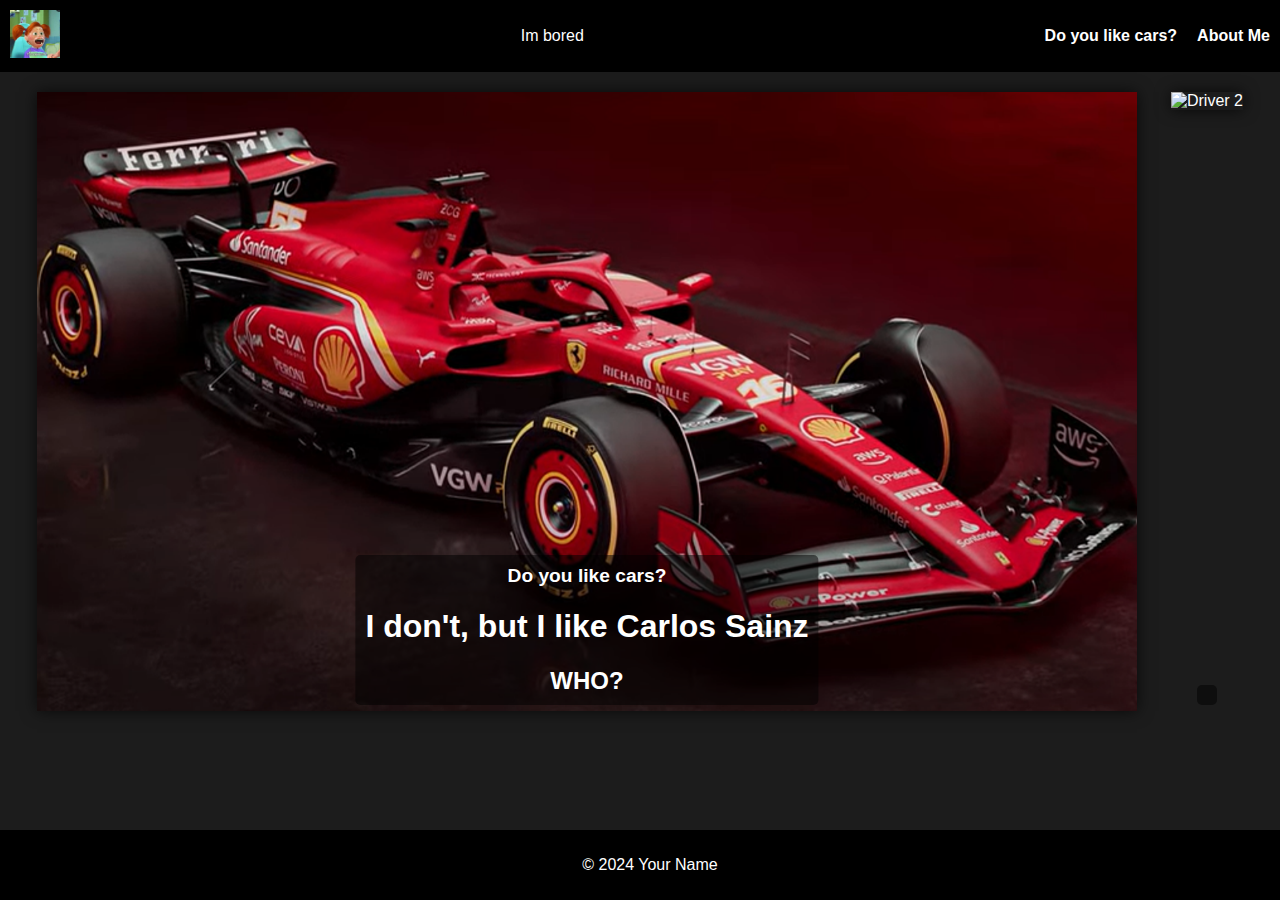
==== index.html @ c25b0f5a "carlos website" ====
<!DOCTYPE html>
<html lang="en">
<head>
    <meta charset="UTF-8">
    <meta name="viewport" content="width=device-width, initial-scale=1.0">
    <title>I'm bored</title>
    <link rel="stylesheet" href="styles.css">
</head>
<body>
    <header>
        <div class="logo">
            <img src="images/piranha.png" alt="piranha">
            
        </div>
        <div>
            <a>Im bored</a>
        </div>
        <nav>
            <ul>
                <li><a a href="#" id="dilligaf">Do you like cars?</a></li>
                <li><a href="#" id="about-link">About Me</a></li>
            </ul>
        </nav>
    </header>

    <div class="main-content">
        <div class="driver">
            <img src="images/image1.png" alt="Driver 1">
            <div class="overlay">
                <h2>Do you like cars?</h2>
                <h1>I don't, but I like Carlos Sainz</h1>
                <a href="carlos.html" class="who-link">WHO?</a>
            </div>
        </div>
        <div class="driver">
            <img src="images/image2.png" alt="Driver 2">
            <div class="overlay">
                
            </div>
        </div>
    </div>

    <footer>
        <p>© 2024 Your Name</p>
    </footer>
    <!-- Dialog -->
    <dialog id="car-dialog">
        <p>DILLIGAF</p>
    </dialog>

    <script>
        document.getElementById('dilligaf').addEventListener('click', function(event) {
            event.preventDefault();
            const dialog = document.getElementById('car-dialog');
            dialog.showModal();
            setTimeout(function() {
                dialog.close();
                window.location.href = 'carlos.html';
            }, 1000);
        });
    </script>
    <dialog id="about-dialog">
        <img src="images/beg.png" alt="Begger">
    </dialog>

    <script>
        document.getElementById('dilligaf').addEventListener('click', function(event) {
            event.preventDefault();
            const dialog = document.getElementById('car-dialog');
            dialog.showModal();
            setTimeout(function() {
                dialog.close();
                window.location.href = 'carlos.html';
            }, 3000);
        });

        document.getElementById('about-link').addEventListener('click', function(event) {
            event.preventDefault();
            const dialog = document.getElementById('about-dialog');
            dialog.showModal();
        });

        // Close dialog when clicking outside of it
        document.querySelectorAll('dialog').forEach(dialog => {
            dialog.addEventListener('click', function(event) {
                const rect = dialog.getBoundingClientRect();
                const isInDialog = (
                    rect.top <= event.clientY &&
                    event.clientY <= rect.top + rect.height &&
                    rect.left <= event.clientX &&
                    event.clientX <= rect.left + rect.width
                );
                if (!isInDialog) {
                    dialog.close();
                }
            });
        });
    </script>
</body>
</html>
---- styles.css ----
/* General Styling */
body {
    margin: 0;
    font-family: Arial, sans-serif;
    background-color: #1c1c1c;
    color: #fff;
}

header {
    background-color: #000;
    padding: 10px;
    display: flex;
    justify-content: space-between;
    align-items: center;
}

header .logo h1 {
    color: #fff;
    margin: 0;
}

.logo img {
    width: 50px; /* Set the desired width */
    height: auto; /* Maintain aspect ratio */
}

nav ul {
    list-style-type: none;
    display: flex;
    gap: 20px;
    margin: 0;
    padding: 0;
}

nav ul li {
    display: inline;
}

nav ul li a {
    color: #fff;
    text-decoration: none;
    font-weight: bold;
}

.main-content {
    display: flex;
    justify-content: space-around;
    padding: 20px;
}

.driver {
    position: relative;
    text-align: center;
}

.driver img {
    width: 1100px; /* Set the desired width */
    height: auto; /* Maintain aspect ratio */
    max-width: 100%;
    box-shadow: 0 0 15px rgba(0, 0, 0, 0.7);
    margin: 0; /* Ensure no margin between images */
    padding: 0; /* Ensure no padding between images */
}

.overlay {
    position: absolute;
    bottom: 10px;
    left: 50%;
    transform: translateX(-50%);
    color: #fff;
    background-color: rgba(0, 0, 0, 0.5);
    padding: 10px;
    border-radius: 5px;
}

.overlay h2 {
    margin: 0;
    font-size: 1.2em;
}

.overlay h3 {
    margin: 5px 0;
    font-size: 1.5em;
    color: #ff0000;
}

.overlay p {
    margin: 0;
    text-transform: uppercase;
    font-weight: bold;
}

footer {
    background-color: #000;
    text-align: center;
    padding: 10px;
    position: fixed;
    bottom: 0;
    width: 100%;
    color: #fff;
}

/* Add this CSS to your styles.css file */
dialog#car-dialog {
    width: 1000px; /* Set the desired width */
    height: 800px; /* Set the desired height */
    padding: 20px; /* Add padding for better spacing */
    border: none; /* Remove default border */
    border-radius: 10px; /* Add rounded corners */
    box-shadow: 0 0 10px rgba(0, 0, 0, 0.5); /* Add a shadow for better visibility */
    text-align: center; /* Center the text */
}

dialog#car-dialog p {
    font-size: 200px; /* Set the desired font size */
    font-weight: bold; /* Make the text bold */
}

.who-link {
    font-size: 24px; /* Set the desired font size */
    font-weight: bold; /* Make the text bold */
    color: white; /* Set the text color to white */
    text-decoration: none; /* Remove underline */
}

.who-link:hover {
    text-decoration: underline; /* Optional: Add underline on hover */
}
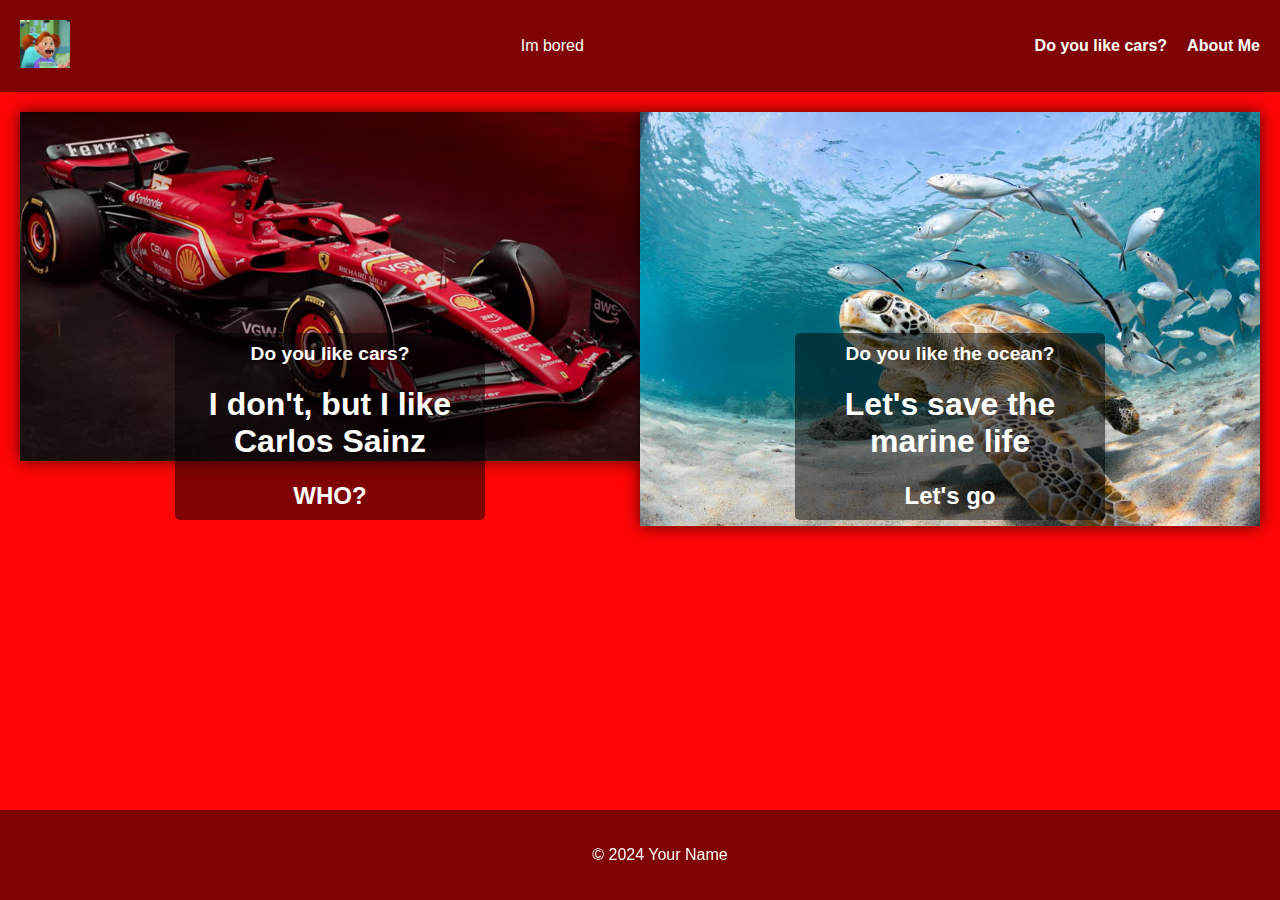
==== commit 7c9de8ff: "add marine" ====
--- a/index.html
+++ b/index.html
@@ -33,9 +33,11 @@
             </div>
         </div>
         <div class="driver">
-            <img src="images/image2.png" alt="Driver 2">
+            <img src="images/marine.png" alt="Driver 2">
             <div class="overlay">
-                
+                <h2>Do you like the ocean?</h2>
+                <h1>Let's save the marine life</h1>
+                <a href="marine.html" class="who-link">Let's go</a>
             </div>
         </div>
     </div>
--- a/styles.css
+++ b/styles.css
@@ -2,7 +2,7 @@
 body {
     margin: 0;
     font-family: Arial, sans-serif;
-    background-color: #1c1c1c;
+    background-color: #ff0606;
     color: #fff;
 }
 
@@ -127,3 +127,21 @@
     text-decoration: underline; /* Optional: Add underline on hover */
 }
 
+body.marine {
+    background: url('images/ocean.png') no-repeat center center fixed; /* Set background image */
+    background-size: cover; /* Ensure the background covers the entire page */
+    margin: 0; /* Remove default margin */
+    font-family: Arial, sans-serif; /* Set a default font */
+    color: white; /* Set text color to white for better contrast */
+}
+
+header, footer {
+    text-align: center;
+    padding: 20px;
+    background: rgba(0, 0, 0, 0.5); /* Add a semi-transparent background for readability */
+}
+
+main {
+    padding: 20px;
+    text-align: center;
+}